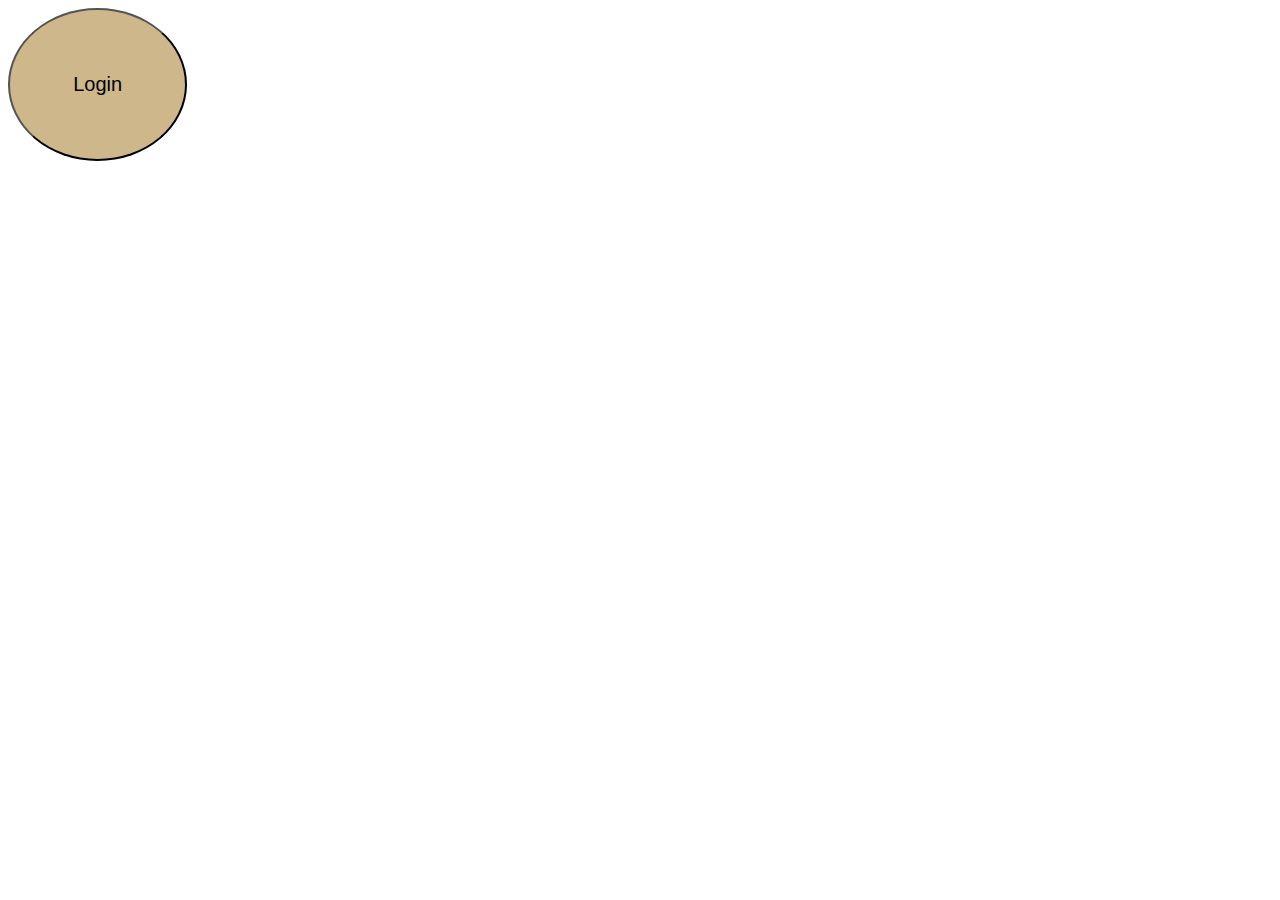
==== demo.html @ c0bdb692 "login and some img add" ====
<!DOCTYPE html>
<html lang="en">
<head>
    <meta charset="UTF-8">
    <meta name="viewport" content="width=device-width, initial-scale=1.0">
    <title>Document</title>
    <style>
          .btn{
           text-align: center;
     
            border-radius: 50%;
            padding: 10%;
        }
        .btn_value{
            padding: 5%;
            text-align: center; 
            font-size: 20px;
            background: #CFB78C; 
            text-decoration: none; 
        }   
    </style>
</head>
<body>

        <input type="button" value="Login" class="btn_value btn" >
    </div>
</body>
</html>
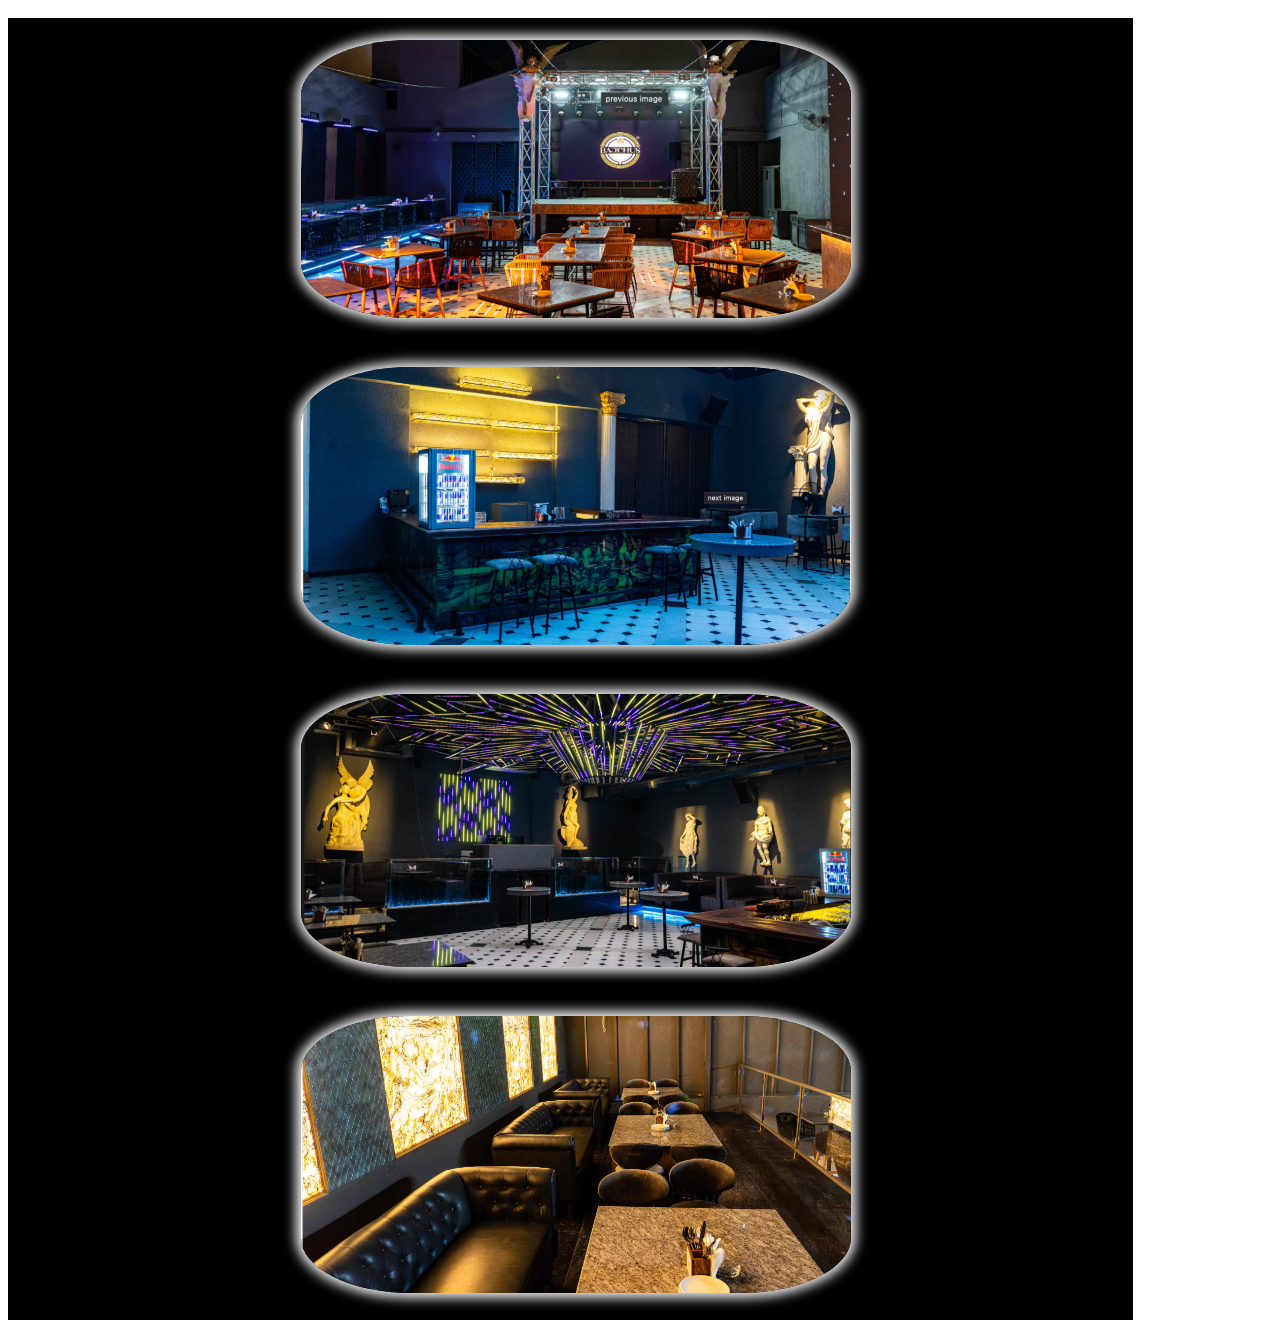
==== commit 1505d1c1: "home page add" ====
--- a/demo.html
+++ b/demo.html
@@ -5,24 +5,37 @@
     <meta name="viewport" content="width=device-width, initial-scale=1.0">
     <title>Document</title>
     <style>
-          .btn{
-           text-align: center;
-     
-            border-radius: 50%;
-            padding: 10%;
+        .contanor{
+            width: 89%;
+            background: #000000;
+            display: flex;
+            display: inline-block;
+            margin: 10px 20% 10px 0;
+            text-align: center;
         }
-        .btn_value{
-            padding: 5%;
-            text-align: center; 
-            font-size: 20px;
-            background: #CFB78C; 
-            text-decoration: none; 
-        }   
+        .img{
+            margin: 2% 2% 2% 3%;
+            text-align: right;
+            display: inline-block;
+            flex-direction: column;
+            border-radius: 20%;
+            box-shadow: 0 0 12px 5px rgb(243, 243, 243);
+            
+        }
+      
     </style>
 </head>
 <body>
+   
+    <div class="contanor">
+        
+   
+        <img src="./img/ab1.png" alt="ab1" width="550px"class="img">
+        <img src="./img/ab2.png" alt="ab2" width="550px" class="img">
+        <img src="./img/ab3.png" alt="ab3" width="550px" class="img">
+        <img src="./img/ab4.png" alt="ab4" width="550px" class="img">
 
-        <input type="button" value="Login" class="btn_value btn" >
-    </div>
+
+</div>
 </body>
 </html>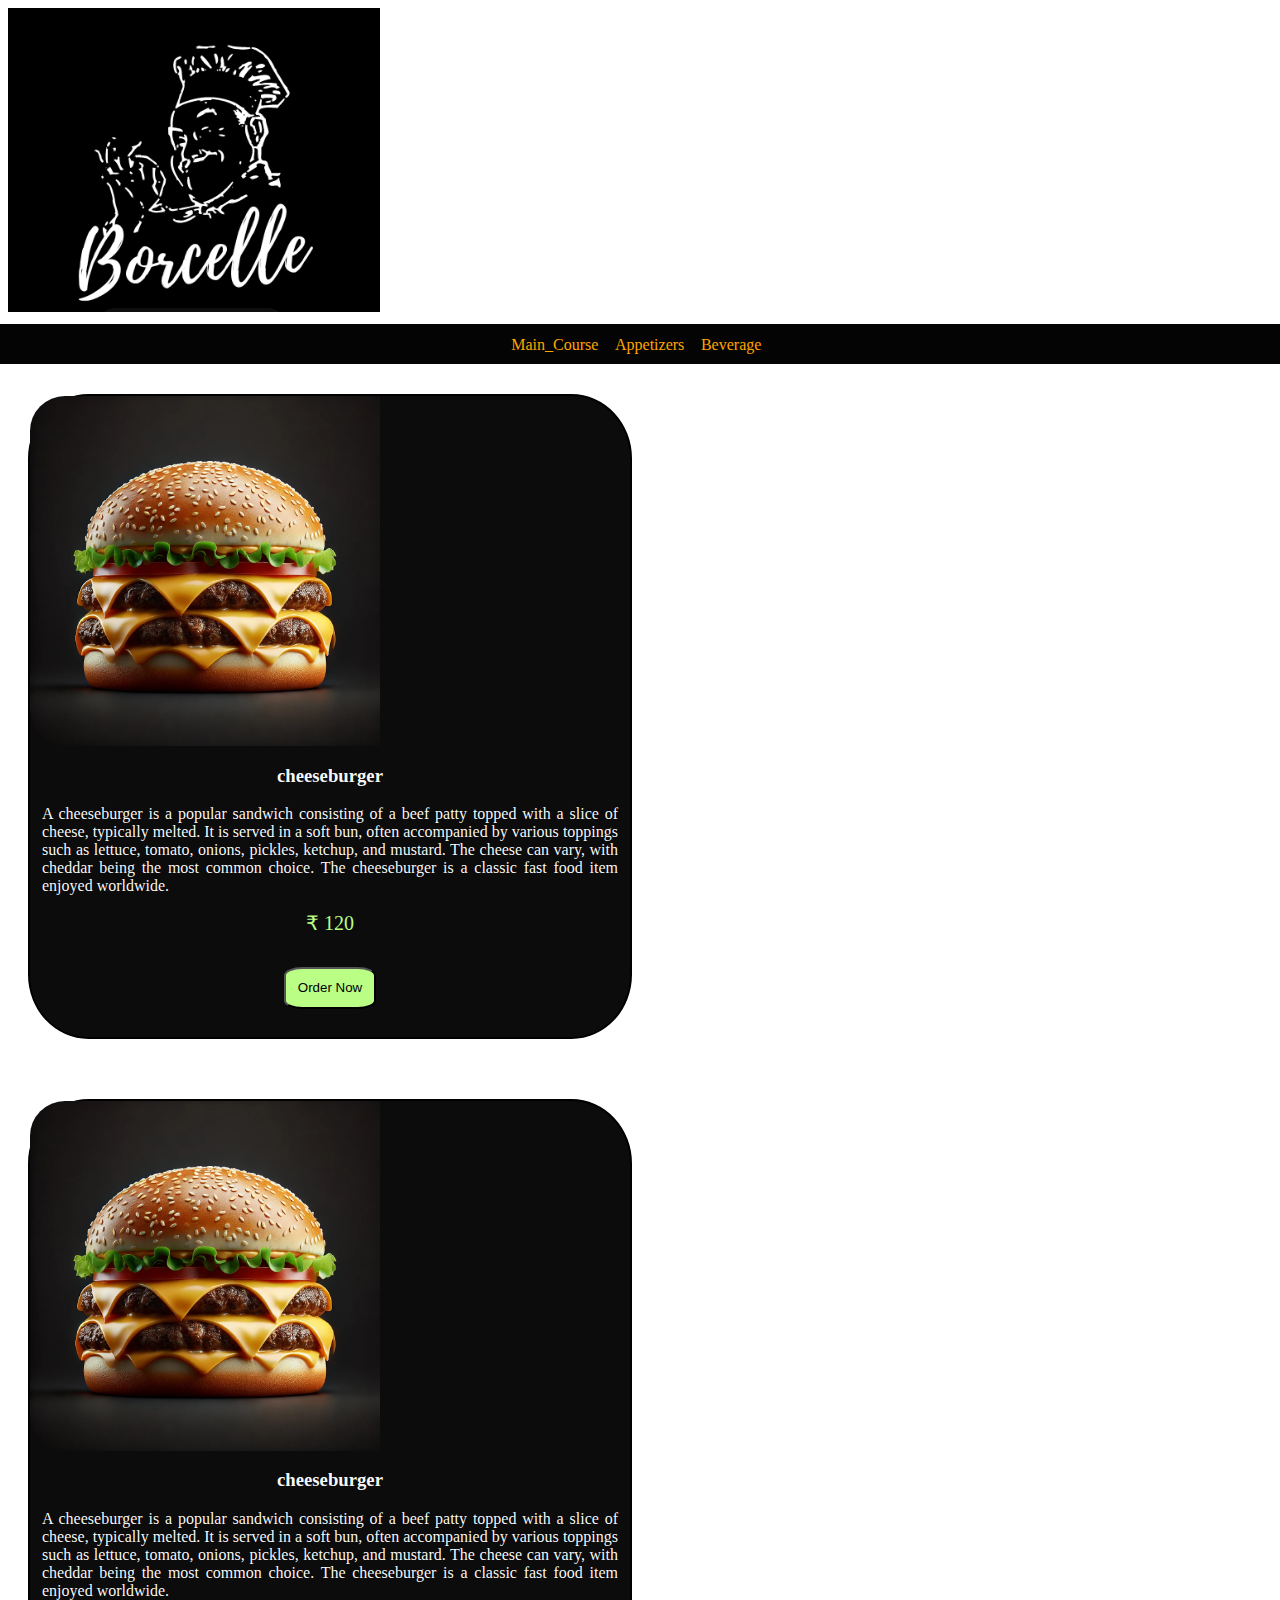
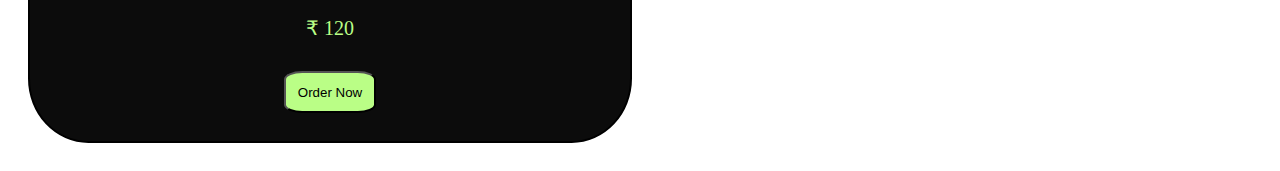
==== commit 58fe0851: "card add" ====
--- a/demo.html
+++ b/demo.html
@@ -3,37 +3,130 @@
 <head>
     <meta charset="UTF-8">
     <meta name="viewport" content="width=device-width, initial-scale=1.0">
-    <title>Document</title>
+    <title>Borcelle Restaurant</title>
+ 
     <style>
-        .contanor{
-            width: 89%;
-            background: #000000;
+        .nav1{
+            text-decoration: none;
+            color: orange;
+            padding-left: 1%;
+            width: 100%;
+            padding-bottom: 10%;
+            position: static;
+            top: 12%;
+        }
+        .contanor1{
+    flex-direction: row;
+    display: flex;
+    display: inline-block;
+    flex-wrap: wrap;
+
+    justify-content: center;
+    padding: 20px;
+    padding-left: 20px;
+    width: 600px;
+}
+
+        .navbar1{
+            text-decoration: none;
+            background: #040404;
+            margin: -10px  ;
+            cursor: pointer;
+            text-align: center;
+            padding-top:12px ;
+            padding-bottom: 10px;
+            padding-right: 18px;
+            width: 100%;
+            position: static;
+            top: 10%;
+            
+        }
+
+        .card{
+            background: #0c0c0c;
+            width: 600px;
+            flex-wrap: wrap;
             display: flex;
+            border: 2px solid black;
+            border-radius: 10%;
+            margin-top: 20px;
+            flex-direction: row;  
+}
+  
+        .img{
+            width: 350px;
+            border-radius: 10% 0 0 10%;
+        }
+        .text1{
+            margin: 0 2%;
+            color: #fffffffb;
             display: inline-block;
-            margin: 10px 20% 10px 0;
+            text-align: justify;
+        }
+        .header{
             text-align: center;
         }
-        .img{
-            margin: 2% 2% 2% 3%;
-            text-align: right;
-            display: inline-block;
-            flex-direction: column;
+        .button{
+            margin: 2% ;
+            padding: 2%;
+            background: #bafe86;
+            text-decoration: none;
+            cursor: pointer;
+            text-align: center;
             border-radius: 20%;
-            box-shadow: 0 0 12px 5px rgb(243, 243, 243);
+           
             
         }
-      
     </style>
 </head>
 <body>
-   
-    <div class="contanor">
+    <nav class="navbar">
+        <img src="./../img/icon.png" class="img1"/><br><br>
+    </nav>
+    <nav class="navbar1">
+        <a href="./main_course.html" class="nav1">Main_Course</a>
+        <a href="./appetizers.html" class="nav1">Appetizers</a>
+        <a href="./beverage.html" class="nav1">Beverage</a>
+    </nav>
+
+<div class="contanor1">
+
+
+  <div class="card">
+
+    <img src=".//img/cheeseburger.webp" class="img">
+        <div class="text1">
         
-   
-        <img src="./img/ab1.png" alt="ab1" width="550px"class="img">
-        <img src="./img/ab2.png" alt="ab2" width="550px" class="img">
-        <img src="./img/ab3.png" alt="ab3" width="550px" class="img">
-        <img src="./img/ab4.png" alt="ab4" width="550px" class="img">
+            <h3 class="header"><b>cheeseburger</b></h3>
+                <p>
+                    A cheeseburger is a popular sandwich consisting of a beef patty topped with a slice of cheese, typically melted. It is served in a soft bun, often accompanied by various toppings such as lettuce, tomato, onions, pickles, ketchup, and mustard. The cheese can vary, with cheddar being the most common choice. The cheeseburger is a classic fast food item enjoyed worldwide.<br>
+                </p>
+            <p style="color: #bafe86; font-size: 20px;   text-align: center; margin-top: 0%;" >₹ 120</p>
+        
+            <p class="header">
+                <input type="button" value="Order Now" class="button"/>
+            </p>
+        </div>
+   </div>
+</div>
+
+<div class="contanor1">
+   <div class="card">
+    <img src=".//img/cheeseburger.webp" class="img">
+        <div class="text1">
+        
+            <h3 class="header"><b>cheeseburger</b></h3>
+                <p>
+                    A cheeseburger is a popular sandwich consisting of a beef patty topped with a slice of cheese, typically melted. It is served in a soft bun, often accompanied by various toppings such as lettuce, tomato, onions, pickles, ketchup, and mustard. The cheese can vary, with cheddar being the most common choice. The cheeseburger is a classic fast food item enjoyed worldwide.<br>
+                </p>
+            <p style="color: #bafe86; font-size: 20px;   text-align: center; margin-top: 0%;" >₹ 120</p>
+        
+            <p class="header">
+                <input type="button" value="Order Now" class="button"/>
+            </p>
+        </div>
+   </div>
+
 
 
 </div>
